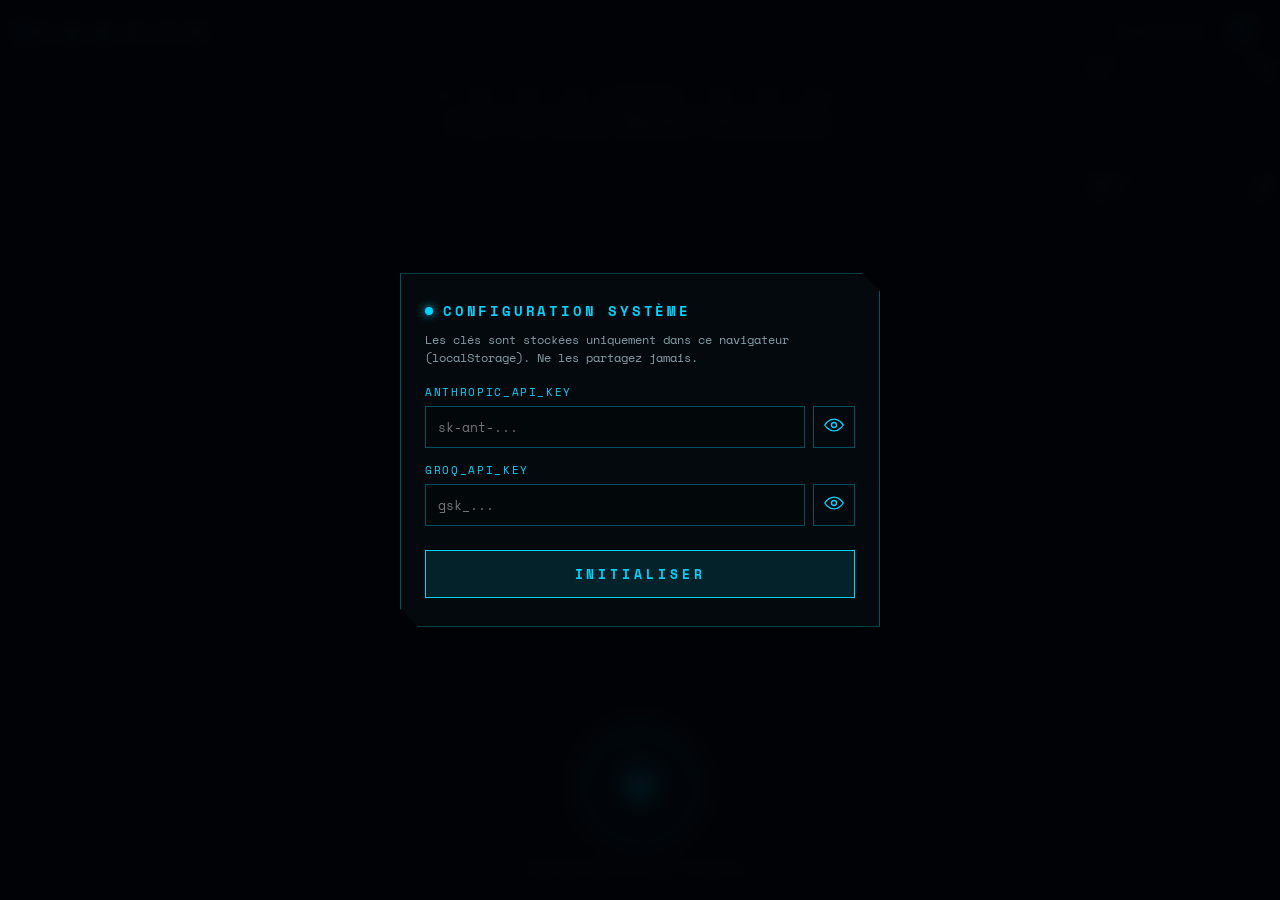
==== out/index.html @ 7b219dba "build: dossier out/ prêt pour Netlify Drop Copie autonome du site (index.html, css/, js/) sans les p" ====
<!DOCTYPE html>
<html lang="fr">
<head>
  <meta charset="UTF-8">
  <meta name="viewport" content="width=device-width, initial-scale=1.0, viewport-fit=cover, user-scalable=no">
  <meta name="apple-mobile-web-app-capable" content="yes">
  <meta name="apple-mobile-web-app-status-bar-style" content="black-translucent">
  <meta name="theme-color" content="#050508">
  <title>JARVIS</title>
  <link rel="preconnect" href="https://fonts.googleapis.com">
  <link rel="preconnect" href="https://fonts.gstatic.com" crossorigin>
  <link href="https://fonts.googleapis.com/css2?family=Space+Mono:ital,wght@0,400;0,700;1,400&display=swap" rel="stylesheet">
  <link rel="stylesheet" href="css/style.css">
</head>
<body>

  <!-- ===== En-tête HUD ===== -->
  <header class="hud-header">
    <div class="hud-title">
      <span class="hud-dot"></span>
      J.A.R.V.I.S
    </div>
    <div class="hud-status" id="status-text">EN ATTENTE</div>
    <button class="gear-btn" id="gear-btn" aria-label="Configuration" title="Configuration">
      <svg viewBox="0 0 24 24" width="22" height="22" fill="none" stroke="currentColor" stroke-width="1.6">
        <circle cx="12" cy="12" r="3.2"/>
        <path d="M19.4 15a1.65 1.65 0 0 0 .33 1.82l.06.06a2 2 0 1 1-2.83 2.83l-.06-.06a1.65 1.65 0 0 0-1.82-.33 1.65 1.65 0 0 0-1 1.51V21a2 2 0 1 1-4 0v-.09a1.65 1.65 0 0 0-1-1.51 1.65 1.65 0 0 0-1.82.33l-.06.06a2 2 0 1 1-2.83-2.83l.06-.06a1.65 1.65 0 0 0 .33-1.82 1.65 1.65 0 0 0-1.51-1H3a2 2 0 1 1 0-4h.09a1.65 1.65 0 0 0 1.51-1 1.65 1.65 0 0 0-.33-1.82l-.06-.06a2 2 0 1 1 2.83-2.83l.06.06a1.65 1.65 0 0 0 1.82.33h.09a1.65 1.65 0 0 0 1-1.51V3a2 2 0 1 1 4 0v.09a1.65 1.65 0 0 0 1 1.51h.09a1.65 1.65 0 0 0 1.82-.33l.06-.06a2 2 0 1 1 2.83 2.83l-.06.06a1.65 1.65 0 0 0-.33 1.82v.09a1.65 1.65 0 0 0 1.51 1H21a2 2 0 1 1 0 4h-.09a1.65 1.65 0 0 0-1.51 1z"/>
      </svg>
    </button>
  </header>

  <!-- ===== Flux vidéo (coin, style viseur) ===== -->
  <div class="video-frame" id="video-frame">
    <video id="camera" autoplay playsinline muted></video>
    <span class="corner tl"></span>
    <span class="corner tr"></span>
    <span class="corner bl"></span>
    <span class="corner br"></span>
    <div class="video-label">CAM 01</div>
  </div>

  <!-- ===== Historique de conversation ===== -->
  <main class="conversation" id="conversation" aria-live="polite"></main>

  <!-- ===== Bandeau d'erreur ===== -->
  <div class="error-banner hidden" id="error-banner" role="alert"></div>

  <!-- ===== Bouton central (appui long = parler) ===== -->
  <footer class="controls">
    <div class="orb-wrap">
      <div class="orb-ring ring-1"></div>
      <div class="orb-ring ring-2"></div>
      <button class="orb" id="talk-btn" aria-label="Maintenir pour parler">
        <span class="orb-core"></span>
        <span class="orb-waves">
          <i></i><i></i><i></i><i></i><i></i>
        </span>
      </button>
    </div>
    <div class="orb-hint" id="orb-hint">MAINTENIR POUR PARLER</div>
  </footer>

  <!-- ===== Écran de configuration (clés API) ===== -->
  <div class="config-overlay hidden" id="config-overlay">
    <div class="config-panel">
      <div class="config-title">
        <span class="hud-dot"></span> CONFIGURATION SYSTÈME
      </div>
      <p class="config-sub">Les clés sont stockées uniquement dans ce navigateur (localStorage). Ne les partagez jamais.</p>
      <div class="config-msg hidden" id="config-msg"></div>

      <label class="config-label" for="key-anthropic">ANTHROPIC_API_KEY</label>
      <div class="key-field">
        <input type="password" id="key-anthropic" autocomplete="off" autocapitalize="off" spellcheck="false" placeholder="sk-ant-...">
        <button class="eye-btn" data-target="key-anthropic" aria-label="Afficher/masquer la clé">
          <svg viewBox="0 0 24 24" width="20" height="20" fill="none" stroke="currentColor" stroke-width="1.6">
            <path d="M1 12s4-7 11-7 11 7 11 7-4 7-11 7S1 12 1 12z"/><circle cx="12" cy="12" r="3"/>
          </svg>
        </button>
      </div>

      <label class="config-label" for="key-groq">GROQ_API_KEY</label>
      <div class="key-field">
        <input type="password" id="key-groq" autocomplete="off" autocapitalize="off" spellcheck="false" placeholder="gsk_...">
        <button class="eye-btn" data-target="key-groq" aria-label="Afficher/masquer la clé">
          <svg viewBox="0 0 24 24" width="20" height="20" fill="none" stroke="currentColor" stroke-width="1.6">
            <path d="M1 12s4-7 11-7 11 7 11 7-4 7-11 7S1 12 1 12z"/><circle cx="12" cy="12" r="3"/>
          </svg>
        </button>
      </div>

      <button class="config-save" id="config-save">INITIALISER</button>
    </div>
  </div>

  <script type="module" src="js/app.js"></script>
</body>
</html>
---- out/css/style.css ----
/* ============================================================
   JARVIS — Interface HUD style Iron Man
   Fond noir #050508, accents cyan #00d4ff, police Space Mono
   Pensé pour iPad en portrait : pas de scroll horizontal.
   ============================================================ */

:root {
  --bg: #050508;
  --cyan: #00d4ff;
  --cyan-dim: rgba(0, 212, 255, 0.35);
  --cyan-faint: rgba(0, 212, 255, 0.12);
  --text: #c8eefb;
  --danger: #ff4d5e;
  --user: #ffd166;
}

* { margin: 0; padding: 0; box-sizing: border-box; }

html, body {
  height: 100%;
  overflow-x: hidden;
}

body {
  background: var(--bg);
  color: var(--text);
  font-family: "Space Mono", ui-monospace, monospace;
  display: flex;
  flex-direction: column;
  min-height: 100dvh;
  /* Empêche la sélection / le zoom accidentels pendant l'appui long */
  -webkit-user-select: none;
  user-select: none;
  -webkit-tap-highlight-color: transparent;
  /* Léger quadrillage HUD en fond */
  background-image:
    linear-gradient(var(--cyan-faint) 1px, transparent 1px),
    linear-gradient(90deg, var(--cyan-faint) 1px, transparent 1px);
  background-size: 48px 48px;
}

.hidden { display: none !important; }

/* ===== En-tête ===== */
.hud-header {
  display: flex;
  align-items: center;
  gap: 14px;
  padding: calc(env(safe-area-inset-top, 0px) + 12px) 18px 12px;
  border-bottom: 1px solid var(--cyan-dim);
  background: rgba(5, 5, 8, 0.85);
  backdrop-filter: blur(6px);
  position: sticky;
  top: 0;
  z-index: 20;
}

.hud-title {
  font-weight: 700;
  letter-spacing: 0.35em;
  color: var(--cyan);
  display: flex;
  align-items: center;
  gap: 10px;
  text-shadow: 0 0 12px var(--cyan-dim);
}

.hud-dot {
  width: 8px; height: 8px;
  border-radius: 50%;
  background: var(--cyan);
  box-shadow: 0 0 10px var(--cyan);
  animation: blink 2.4s infinite;
}

@keyframes blink { 0%, 100% { opacity: 1; } 50% { opacity: 0.25; } }

.hud-status {
  margin-left: auto;
  font-size: 11px;
  letter-spacing: 0.2em;
  color: var(--cyan);
  opacity: 0.8;
}

.gear-btn {
  background: none;
  border: 1px solid var(--cyan-dim);
  border-radius: 8px;
  color: var(--cyan);
  padding: 6px 8px;
  cursor: pointer;
  transition: box-shadow 0.2s;
}
.gear-btn:active { box-shadow: 0 0 14px var(--cyan-dim); }

/* ===== Flux vidéo, coin haut-droit, style viseur ===== */
.video-frame {
  position: fixed;
  top: calc(env(safe-area-inset-top, 0px) + 64px);
  right: 14px;
  width: 168px;
  aspect-ratio: 4 / 3;
  z-index: 15;
  background: #000;
  border: 1px solid var(--cyan-faint);
}

.video-frame video {
  width: 100%;
  height: 100%;
  object-fit: cover;
  display: block;
  filter: saturate(0.7) contrast(1.05);
}

/* Coins d'angle façon viseur */
.corner {
  position: absolute;
  width: 16px; height: 16px;
  border: 2px solid var(--cyan);
  filter: drop-shadow(0 0 4px var(--cyan-dim));
}
.corner.tl { top: -2px; left: -2px; border-right: none; border-bottom: none; }
.corner.tr { top: -2px; right: -2px; border-left: none; border-bottom: none; }
.corner.bl { bottom: -2px; left: -2px; border-right: none; border-top: none; }
.corner.br { bottom: -2px; right: -2px; border-left: none; border-top: none; }

.video-label {
  position: absolute;
  bottom: 4px; left: 6px;
  font-size: 9px;
  letter-spacing: 0.2em;
  color: var(--cyan);
  opacity: 0.85;
  text-shadow: 0 0 6px #000;
}

/* ===== Conversation ===== */
.conversation {
  flex: 1;
  overflow-y: auto;
  overflow-x: hidden;
  padding: 18px 18px 30px;
  display: flex;
  flex-direction: column;
  gap: 14px;
  scroll-behavior: smooth;
}

.msg {
  max-width: min(78%, 560px);
  padding: 10px 14px;
  font-size: 14px;
  line-height: 1.55;
  border: 1px solid var(--cyan-dim);
  background: rgba(0, 212, 255, 0.05);
  word-wrap: break-word;
  overflow-wrap: break-word;
  animation: msg-in 0.25s ease-out;
}

@keyframes msg-in {
  from { opacity: 0; transform: translateY(8px); }
  to   { opacity: 1; transform: translateY(0); }
}

.msg .who {
  display: block;
  font-size: 10px;
  letter-spacing: 0.25em;
  opacity: 0.7;
  margin-bottom: 4px;
}

.msg.user {
  align-self: flex-end;
  border-color: rgba(255, 209, 102, 0.4);
  background: rgba(255, 209, 102, 0.06);
  color: #ffe9b8;
  clip-path: polygon(0 0, 100% 0, 100% calc(100% - 10px), calc(100% - 10px) 100%, 0 100%);
}
.msg.user .who { color: var(--user); }

.msg.jarvis {
  align-self: flex-start;
  color: var(--text);
  clip-path: polygon(0 0, 100% 0, 100% 100%, 10px 100%, 0 calc(100% - 10px));
}
.msg.jarvis .who { color: var(--cyan); }

.msg.system {
  align-self: center;
  font-size: 11px;
  opacity: 0.6;
  border-style: dashed;
  text-align: center;
}

/* ===== Bandeau d'erreur ===== */
.error-banner {
  position: fixed;
  left: 50%;
  bottom: 190px;
  transform: translateX(-50%);
  max-width: 88vw;
  z-index: 30;
  background: rgba(30, 5, 10, 0.95);
  border: 1px solid var(--danger);
  color: #ffb3ba;
  font-size: 12.5px;
  padding: 10px 16px;
  text-align: center;
  box-shadow: 0 0 18px rgba(255, 77, 94, 0.35);
  animation: msg-in 0.25s ease-out;
}

/* ===== Bouton central (orbe) ===== */
.controls {
  display: flex;
  flex-direction: column;
  align-items: center;
  gap: 12px;
  padding: 10px 0 calc(env(safe-area-inset-bottom, 0px) + 22px);
}

.orb-wrap {
  position: relative;
  width: 128px;
  height: 128px;
  display: grid;
  place-items: center;
}

.orb-ring {
  position: absolute;
  inset: 0;
  border-radius: 50%;
  border: 1px solid var(--cyan-dim);
  pointer-events: none;
}
.orb-ring.ring-1 { inset: -10px; border-style: dashed; }
.orb-ring.ring-2 { inset: -22px; opacity: 0.4; }

.orb {
  width: 118px;
  height: 118px;
  border-radius: 50%;
  border: 2px solid var(--cyan);
  background: radial-gradient(circle at 50% 42%, rgba(0, 212, 255, 0.28), rgba(0, 40, 55, 0.6) 62%, #02070a 100%);
  box-shadow: 0 0 26px var(--cyan-dim), inset 0 0 30px rgba(0, 212, 255, 0.15);
  cursor: pointer;
  position: relative;
  display: grid;
  place-items: center;
  touch-action: none;          /* indispensable : l'appui long ne doit pas scroller */
  -webkit-touch-callout: none; /* pas de menu contextuel iOS sur appui long */
  transition: transform 0.15s;
}
.orb:active { transform: scale(0.96); }

.orb-core {
  width: 30px;
  height: 30px;
  border-radius: 50%;
  background: var(--cyan);
  box-shadow: 0 0 22px var(--cyan);
  transition: all 0.25s;
}

/* Ondes (état parole) — cachées par défaut */
.orb-waves {
  position: absolute;
  display: none;
  gap: 5px;
}
.orb-waves i {
  width: 5px;
  height: 14px;
  background: var(--cyan);
  border-radius: 3px;
  box-shadow: 0 0 8px var(--cyan);
  animation: wave 0.9s ease-in-out infinite;
}
.orb-waves i:nth-child(2) { animation-delay: 0.12s; }
.orb-waves i:nth-child(3) { animation-delay: 0.24s; }
.orb-waves i:nth-child(4) { animation-delay: 0.36s; }
.orb-waves i:nth-child(5) { animation-delay: 0.48s; }

@keyframes wave {
  0%, 100% { height: 12px; }
  50%      { height: 40px; }
}

.orb-hint {
  font-size: 10.5px;
  letter-spacing: 0.3em;
  color: var(--cyan);
  opacity: 0.65;
}

/* --- État : écoute (pulsation) --- */
body[data-state="listening"] .orb {
  border-color: #4dffa6;
  box-shadow: 0 0 34px rgba(77, 255, 166, 0.5), inset 0 0 30px rgba(77, 255, 166, 0.2);
  animation: pulse 1.1s ease-in-out infinite;
}
body[data-state="listening"] .orb-core {
  background: #4dffa6;
  box-shadow: 0 0 22px #4dffa6;
}
@keyframes pulse {
  0%, 100% { transform: scale(1); }
  50%      { transform: scale(1.07); }
}

/* --- État : réflexion (rotation) --- */
body[data-state="thinking"] .orb-ring.ring-1 {
  animation: spin 1.6s linear infinite;
  border-color: var(--cyan);
}
body[data-state="thinking"] .orb-ring.ring-2 {
  animation: spin-rev 2.8s linear infinite;
  opacity: 0.8;
  border-style: dotted;
}
body[data-state="thinking"] .orb-core {
  animation: blink 0.7s infinite;
}
@keyframes spin     { to { transform: rotate(360deg); } }
@keyframes spin-rev { to { transform: rotate(-360deg); } }

/* --- État : parole (ondes) --- */
body[data-state="speaking"] .orb-core  { display: none; }
body[data-state="speaking"] .orb-waves { display: flex; }

/* ===== Écran de configuration ===== */
.config-overlay {
  position: fixed;
  inset: 0;
  z-index: 50;
  background: rgba(2, 3, 6, 0.92);
  backdrop-filter: blur(8px);
  display: grid;
  place-items: center;
  padding: 24px;
}

.config-panel {
  width: min(480px, 100%);
  border: 1px solid var(--cyan-dim);
  background: rgba(5, 10, 14, 0.95);
  box-shadow: 0 0 40px var(--cyan-faint);
  padding: 26px 24px 28px;
  clip-path: polygon(0 0, calc(100% - 18px) 0, 100% 18px, 100% 100%, 18px 100%, 0 calc(100% - 18px));
}

.config-title {
  color: var(--cyan);
  font-weight: 700;
  letter-spacing: 0.2em;
  font-size: 14px;
  display: flex;
  align-items: center;
  gap: 10px;
  margin-bottom: 10px;
}

.config-sub {
  font-size: 11.5px;
  opacity: 0.65;
  line-height: 1.5;
  margin-bottom: 18px;
}

.config-msg {
  border: 1px solid var(--danger);
  color: #ffb3ba;
  font-size: 12px;
  padding: 8px 12px;
  margin-bottom: 16px;
}

.config-label {
  display: block;
  font-size: 11px;
  letter-spacing: 0.15em;
  color: var(--cyan);
  margin: 14px 0 6px;
}

.key-field {
  display: flex;
  gap: 8px;
}

.key-field input {
  flex: 1;
  min-width: 0;
  background: #02070a;
  border: 1px solid var(--cyan-dim);
  color: var(--text);
  font-family: inherit;
  font-size: 13px;
  padding: 10px 12px;
  outline: none;
}
.key-field input:focus { border-color: var(--cyan); box-shadow: 0 0 10px var(--cyan-faint); }

.eye-btn {
  background: none;
  border: 1px solid var(--cyan-dim);
  color: var(--cyan);
  padding: 0 10px;
  cursor: pointer;
}
.eye-btn.revealed { background: var(--cyan-faint); }

.config-save {
  width: 100%;
  margin-top: 24px;
  padding: 13px;
  background: var(--cyan-faint);
  border: 1px solid var(--cyan);
  color: var(--cyan);
  font-family: inherit;
  font-weight: 700;
  letter-spacing: 0.3em;
  font-size: 13px;
  cursor: pointer;
  transition: background 0.2s, box-shadow 0.2s;
}
.config-save:active {
  background: rgba(0, 212, 255, 0.25);
  box-shadow: 0 0 20px var(--cyan-dim);
}

/* ===== Ajustements petits écrans ===== */
@media (max-width: 480px) {
  .video-frame { width: 128px; }
  .msg { max-width: 88%; }
}
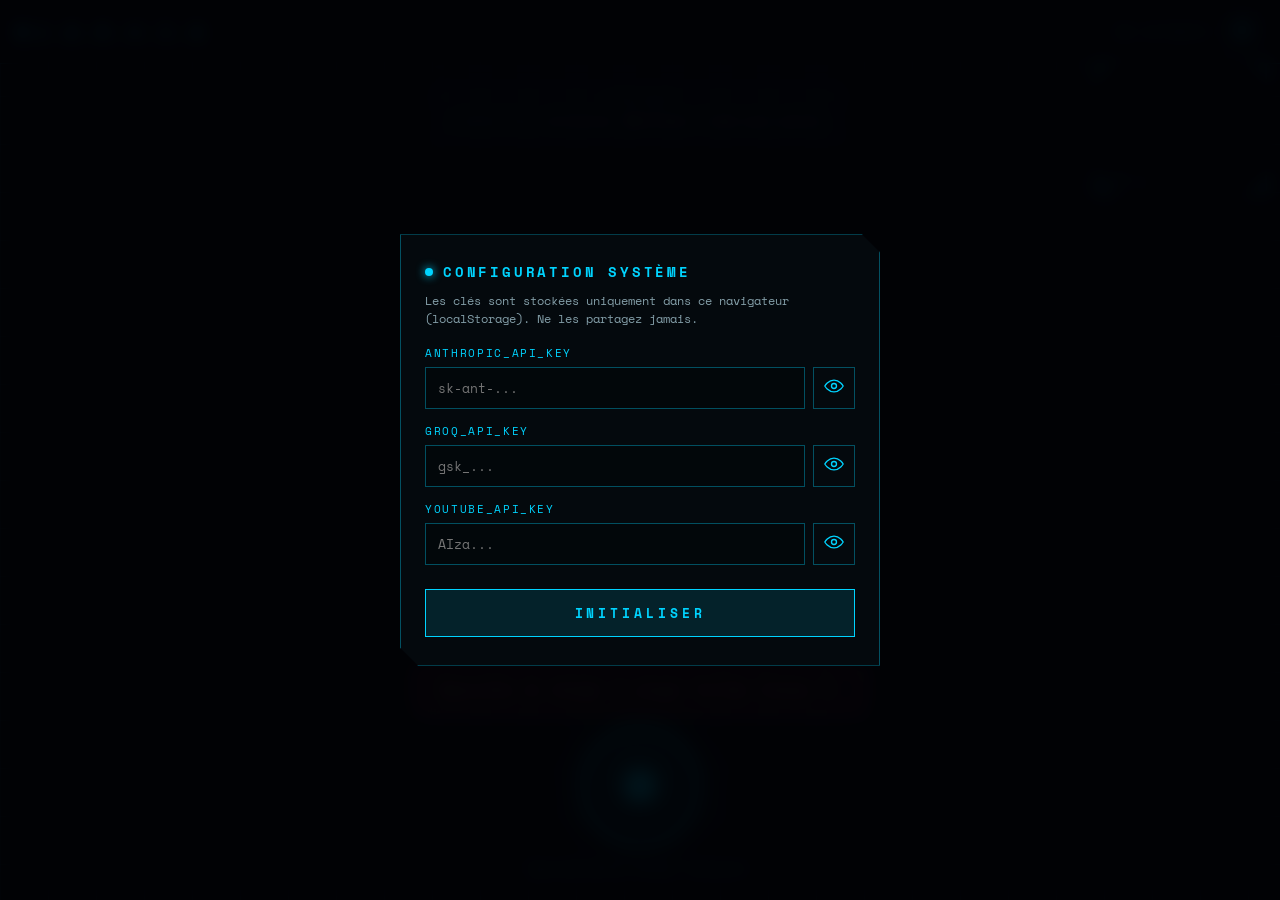
==== commit a34d0792: "feat(musique): lecture YouTube pilotée par la voix - js/music.js : API IFrame YouTube, player caché " ====
--- a/out/index.html
+++ b/out/index.html
@@ -45,6 +45,17 @@
   <!-- ===== Bandeau d'erreur ===== -->
   <div class="error-banner hidden" id="error-banner" role="alert"></div>
 
+  <!-- ===== Barre de lecture musique (masquée si rien ne joue) ===== -->
+  <div class="player-bar hidden" id="player-bar">
+    <img id="pb-thumb" alt="" draggable="false">
+    <div class="pb-info">
+      <div class="pb-title-wrap"><span class="pb-title" id="pb-title"></span></div>
+      <div class="pb-progress"><div class="pb-progress-fill" id="pb-progress"></div></div>
+    </div>
+    <button class="pb-btn" id="pb-toggle" aria-label="Lecture/Pause">❚❚</button>
+    <button class="pb-btn" id="pb-stop" aria-label="Stop">■</button>
+  </div>
+
   <!-- ===== Bouton central (appui long = parler) ===== -->
   <footer class="controls">
     <div class="orb-wrap">
@@ -89,6 +100,16 @@
         </button>
       </div>
 
+      <label class="config-label" for="key-youtube">YOUTUBE_API_KEY</label>
+      <div class="key-field">
+        <input type="password" id="key-youtube" autocomplete="off" autocapitalize="off" spellcheck="false" placeholder="AIza...">
+        <button class="eye-btn" data-target="key-youtube" aria-label="Afficher/masquer la clé">
+          <svg viewBox="0 0 24 24" width="20" height="20" fill="none" stroke="currentColor" stroke-width="1.6">
+            <path d="M1 12s4-7 11-7 11 7 11 7-4 7-11 7S1 12 1 12z"/><circle cx="12" cy="12" r="3"/>
+          </svg>
+        </button>
+      </div>
+
       <button class="config-save" id="config-save">INITIALISER</button>
     </div>
   </div>
--- a/out/css/style.css
+++ b/out/css/style.css
@@ -334,6 +334,93 @@
 body[data-state="speaking"] .orb-core  { display: none; }
 body[data-state="speaking"] .orb-waves { display: flex; }
 
+/* ===== Barre de lecture musique ===== */
+.player-bar {
+  display: flex;
+  align-items: center;
+  gap: 12px;
+  margin: 0 18px 8px;
+  padding: 8px 12px;
+  border: 1px solid var(--cyan-dim);
+  background: rgba(0, 212, 255, 0.05);
+  box-shadow: 0 0 16px var(--cyan-faint);
+  clip-path: polygon(0 0, calc(100% - 12px) 0, 100% 12px, 100% 100%, 12px 100%, 0 calc(100% - 12px));
+}
+
+/* Apparition en slide-up */
+.player-bar.slide-in { animation: slide-up 0.3s ease-out; }
+@keyframes slide-up {
+  from { transform: translateY(28px); opacity: 0; }
+  to   { transform: translateY(0);    opacity: 1; }
+}
+
+#pb-thumb {
+  width: 56px;
+  height: 42px;
+  object-fit: cover;
+  border: 1px solid var(--cyan-dim);
+  background: #000;
+  flex-shrink: 0;
+}
+
+.pb-info { flex: 1; min-width: 0; }
+
+/* Titre défilant (marquee CSS) */
+.pb-title-wrap {
+  overflow: hidden;
+  white-space: nowrap;
+  font-size: 12.5px;
+  color: var(--cyan);
+  letter-spacing: 0.06em;
+}
+.pb-title {
+  display: inline-block;
+  padding-left: 100%;
+  animation: marquee 12s linear infinite;
+}
+@keyframes marquee {
+  from { transform: translateX(0); }
+  to   { transform: translateX(-100%); }
+}
+
+/* Barre de progression cyan */
+.pb-progress {
+  height: 3px;
+  margin-top: 7px;
+  background: var(--cyan-faint);
+}
+.pb-progress-fill {
+  height: 100%;
+  width: 0;
+  background: var(--cyan);
+  box-shadow: 0 0 8px var(--cyan);
+  transition: width 0.4s linear;
+}
+
+.pb-btn {
+  background: none;
+  border: 1px solid var(--cyan-dim);
+  color: var(--cyan);
+  font-family: inherit;
+  font-size: 13px;
+  padding: 7px 11px;
+  cursor: pointer;
+  flex-shrink: 0;
+}
+.pb-btn:active { background: var(--cyan-faint); }
+
+/* Player YouTube caché : 1x1 px, présent dans le DOM (exigence iOS) */
+#yt-holder {
+  position: fixed;
+  bottom: 0;
+  left: 0;
+  width: 1px;
+  height: 1px;
+  opacity: 0.01;
+  pointer-events: none;
+  overflow: hidden;
+}
+
 /* ===== Écran de configuration ===== */
 .config-overlay {
   position: fixed;
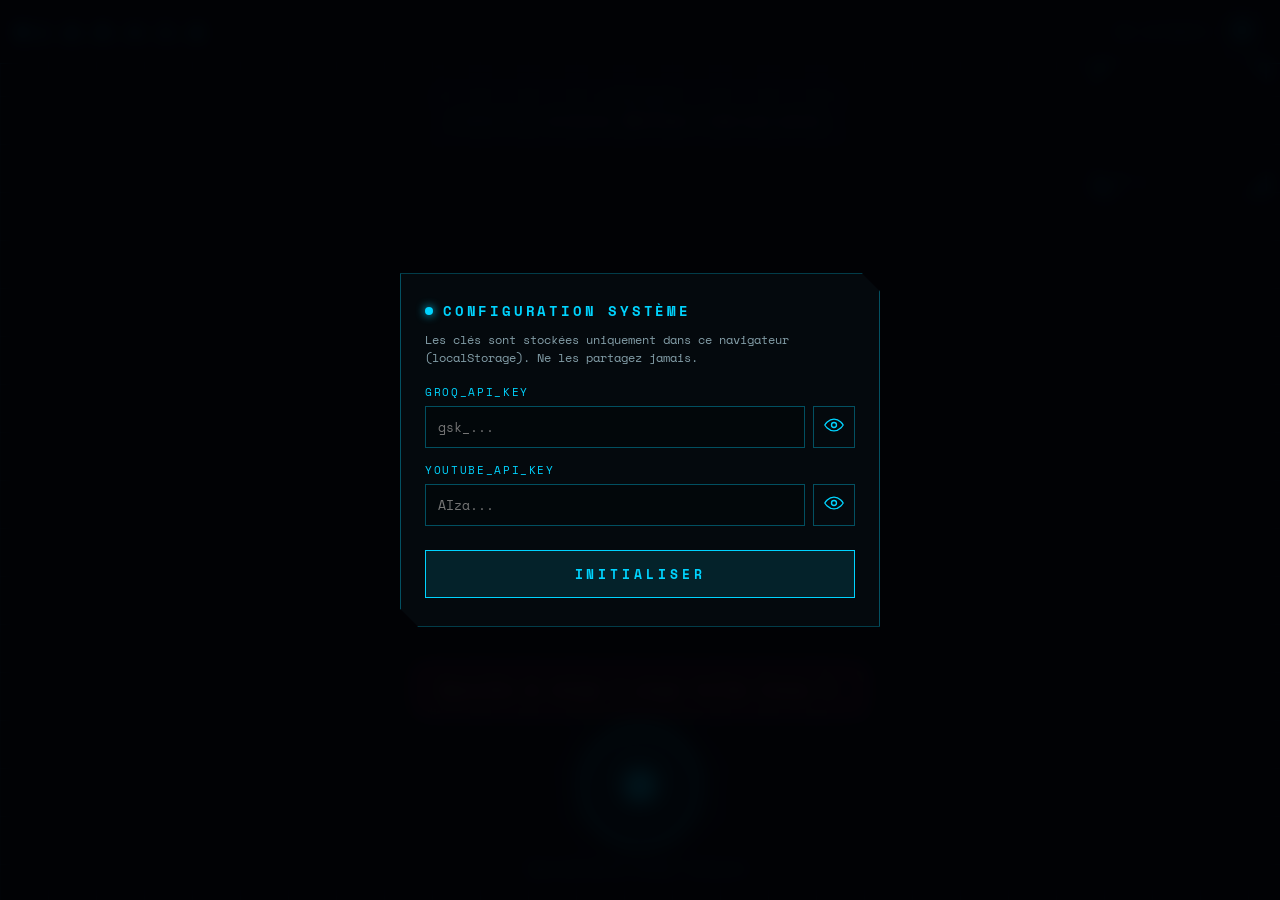
==== commit 032fe07f: "refactor: JARVIS fonctionne uniquement avec Groq (suppression d'Anthropic) - js/api.js : le cerveau " ====
--- a/out/index.html
+++ b/out/index.html
@@ -80,16 +80,6 @@
       <p class="config-sub">Les clés sont stockées uniquement dans ce navigateur (localStorage). Ne les partagez jamais.</p>
       <div class="config-msg hidden" id="config-msg"></div>
 
-      <label class="config-label" for="key-anthropic">ANTHROPIC_API_KEY</label>
-      <div class="key-field">
-        <input type="password" id="key-anthropic" autocomplete="off" autocapitalize="off" spellcheck="false" placeholder="sk-ant-...">
-        <button class="eye-btn" data-target="key-anthropic" aria-label="Afficher/masquer la clé">
-          <svg viewBox="0 0 24 24" width="20" height="20" fill="none" stroke="currentColor" stroke-width="1.6">
-            <path d="M1 12s4-7 11-7 11 7 11 7-4 7-11 7S1 12 1 12z"/><circle cx="12" cy="12" r="3"/>
-          </svg>
-        </button>
-      </div>
-
       <label class="config-label" for="key-groq">GROQ_API_KEY</label>
       <div class="key-field">
         <input type="password" id="key-groq" autocomplete="off" autocapitalize="off" spellcheck="false" placeholder="gsk_...">
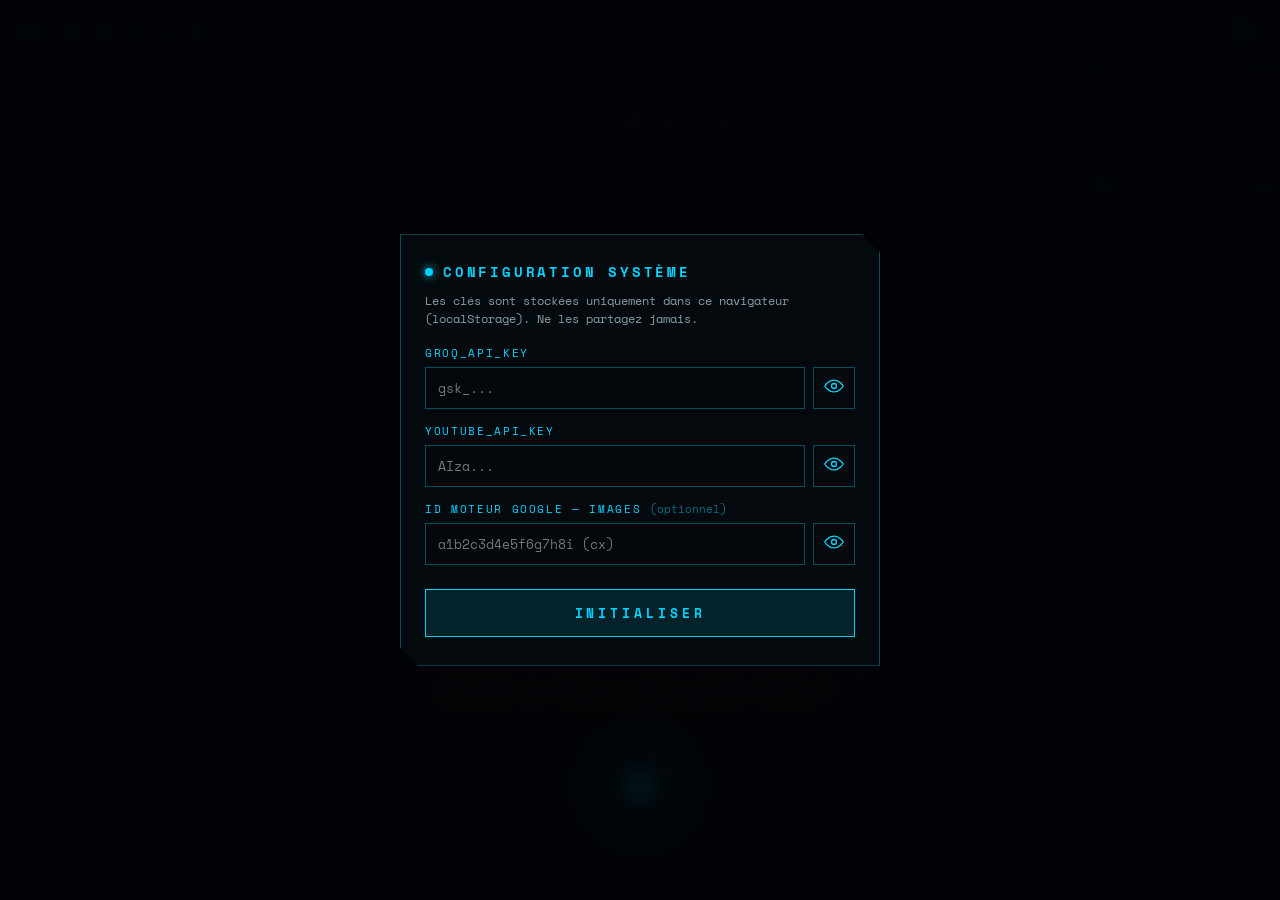
==== commit 0e795220: "feat: recherche internet, recherche d'images, affichage vidéo et images dans le fil - js/search.js (" ====
--- a/out/index.html
+++ b/out/index.html
@@ -52,6 +52,7 @@
       <div class="pb-title-wrap"><span class="pb-title" id="pb-title"></span></div>
       <div class="pb-progress"><div class="pb-progress-fill" id="pb-progress"></div></div>
     </div>
+    <button class="pb-btn" id="pb-video" aria-label="Afficher/masquer la vidéo">▣</button>
     <button class="pb-btn" id="pb-toggle" aria-label="Lecture/Pause">❚❚</button>
     <button class="pb-btn" id="pb-stop" aria-label="Stop">■</button>
   </div>
@@ -100,6 +101,16 @@
         </button>
       </div>
 
+      <label class="config-label" for="key-cse">ID MOTEUR GOOGLE — IMAGES <span class="optional">(optionnel)</span></label>
+      <div class="key-field">
+        <input type="password" id="key-cse" autocomplete="off" autocapitalize="off" spellcheck="false" placeholder="a1b2c3d4e5f6g7h8i (cx)">
+        <button class="eye-btn" data-target="key-cse" aria-label="Afficher/masquer l'identifiant">
+          <svg viewBox="0 0 24 24" width="20" height="20" fill="none" stroke="currentColor" stroke-width="1.6">
+            <path d="M1 12s4-7 11-7 11 7 11 7-4 7-11 7S1 12 1 12z"/><circle cx="12" cy="12" r="3"/>
+          </svg>
+        </button>
+      </div>
+
       <button class="config-save" id="config-save">INITIALISER</button>
     </div>
   </div>
--- a/out/css/style.css
+++ b/out/css/style.css
@@ -421,6 +421,78 @@
   overflow: hidden;
 }
 
+/* Le player remplit toujours son cadre (1x1 caché, panneau visible) */
+.yt-panel-frame { width: 100%; height: 100%; position: relative; }
+.yt-panel-frame iframe {
+  width: 100% !important;
+  height: 100% !important;
+  display: block;
+}
+
+#yt-close {
+  display: none;
+  position: absolute;
+  top: -14px;
+  right: -14px;
+  width: 32px;
+  height: 32px;
+  background: var(--bg);
+  border: 1px solid var(--cyan);
+  color: var(--cyan);
+  font-family: inherit;
+  font-size: 14px;
+  cursor: pointer;
+  box-shadow: 0 0 12px var(--cyan-dim);
+  z-index: 2;
+}
+
+/* Panneau vidéo visible : grand cadre HUD centré en haut */
+#yt-holder.video-visible {
+  width: min(92vw, 620px);
+  aspect-ratio: 16 / 9;
+  height: auto;
+  left: 50%;
+  bottom: auto;
+  top: calc(env(safe-area-inset-top, 0px) + 72px);
+  transform: translateX(-50%);
+  opacity: 1;
+  pointer-events: auto;
+  overflow: visible;
+  z-index: 24;
+  border: 1px solid var(--cyan);
+  box-shadow: 0 0 34px var(--cyan-dim);
+  background: #000;
+  animation: msg-in 0.25s ease-out;
+}
+#yt-holder.video-visible #yt-close { display: block; }
+
+/* ===== Images dans le fil de conversation ===== */
+.msg-images { max-width: min(92%, 640px); }
+
+.img-grid {
+  display: grid;
+  grid-template-columns: repeat(auto-fill, minmax(130px, 1fr));
+  gap: 8px;
+  margin-top: 6px;
+}
+
+.img-grid img {
+  width: 100%;
+  max-width: 100%;
+  aspect-ratio: 4 / 3;
+  object-fit: cover;
+  border: 1px solid var(--cyan-dim);
+  background: #000;
+  display: block;
+}
+
+/* Mention "(optionnel)" dans l'écran de config */
+.optional {
+  opacity: 0.5;
+  letter-spacing: 0;
+  text-transform: none;
+}
+
 /* ===== Écran de configuration ===== */
 .config-overlay {
   position: fixed;
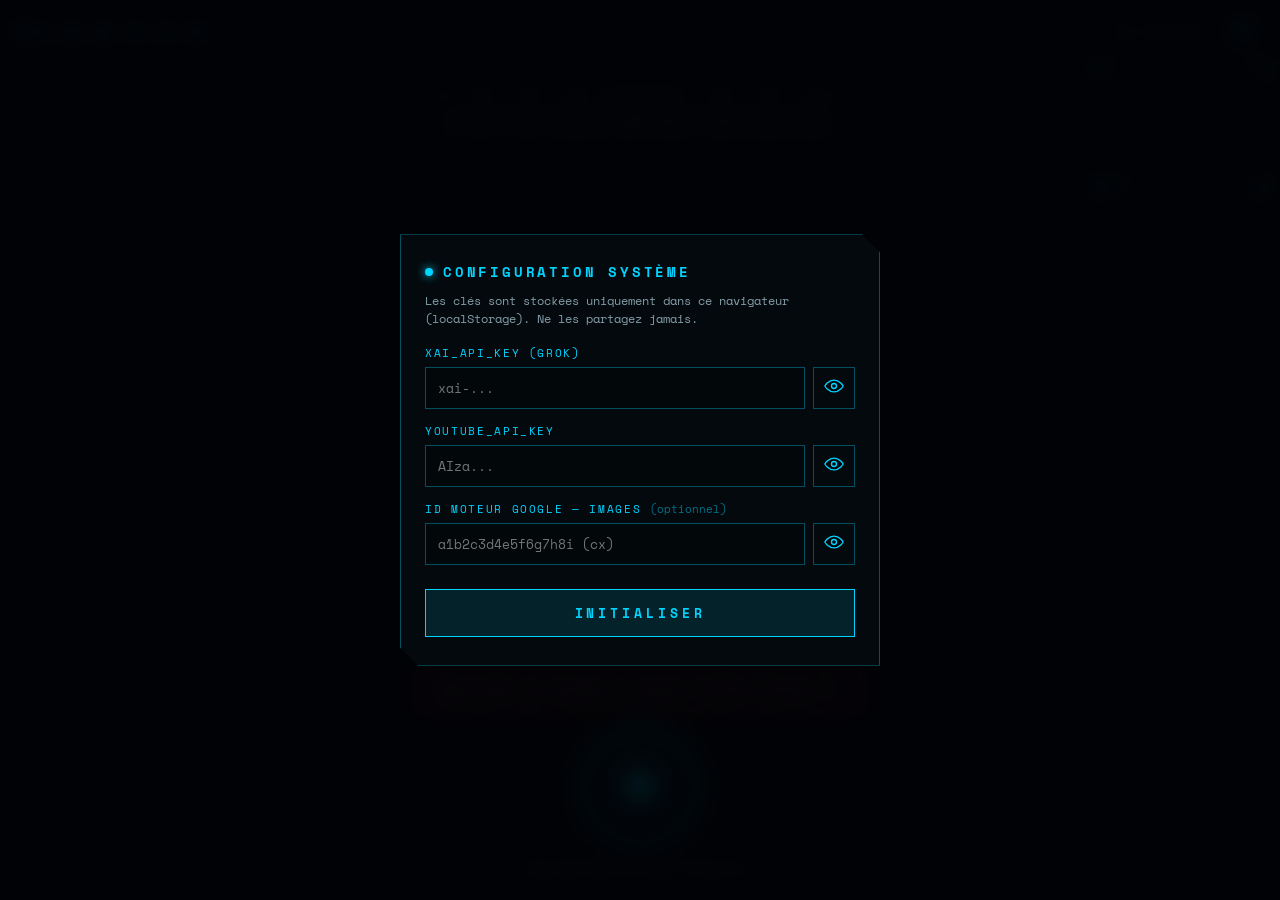
==== commit 2fb0ba1f: "refactor: bascule sur xAI/Grok + dictée native (fin de Groq) La clé de l'utilisateur est une clé xAI" ====
--- a/out/index.html
+++ b/out/index.html
@@ -81,10 +81,10 @@
       <p class="config-sub">Les clés sont stockées uniquement dans ce navigateur (localStorage). Ne les partagez jamais.</p>
       <div class="config-msg hidden" id="config-msg"></div>
 
-      <label class="config-label" for="key-groq">GROQ_API_KEY</label>
+      <label class="config-label" for="key-xai">XAI_API_KEY (GROK)</label>
       <div class="key-field">
-        <input type="password" id="key-groq" autocomplete="off" autocapitalize="off" spellcheck="false" placeholder="gsk_...">
-        <button class="eye-btn" data-target="key-groq" aria-label="Afficher/masquer la clé">
+        <input type="password" id="key-xai" autocomplete="off" autocapitalize="off" spellcheck="false" placeholder="xai-...">
+        <button class="eye-btn" data-target="key-xai" aria-label="Afficher/masquer la clé">
           <svg viewBox="0 0 24 24" width="20" height="20" fill="none" stroke="currentColor" stroke-width="1.6">
             <path d="M1 12s4-7 11-7 11 7 11 7-4 7-11 7S1 12 1 12z"/><circle cx="12" cy="12" r="3"/>
           </svg>
